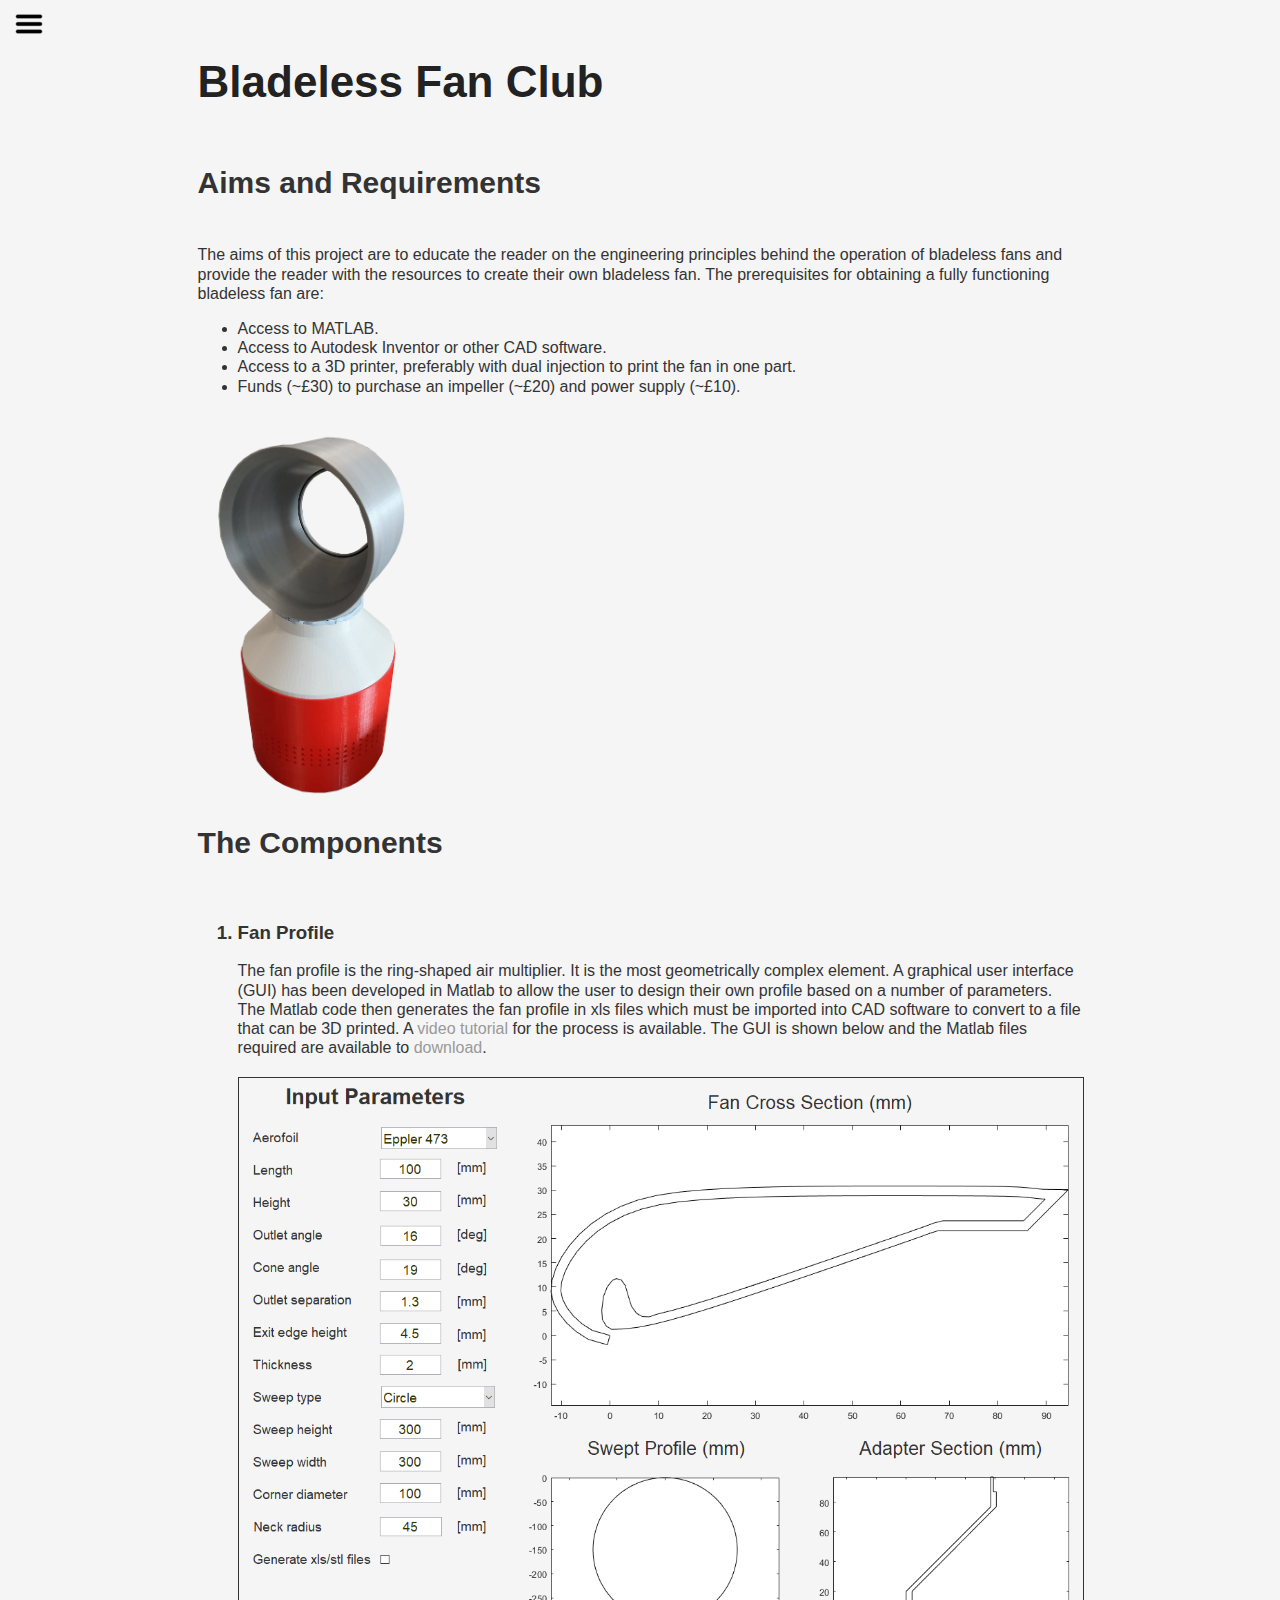
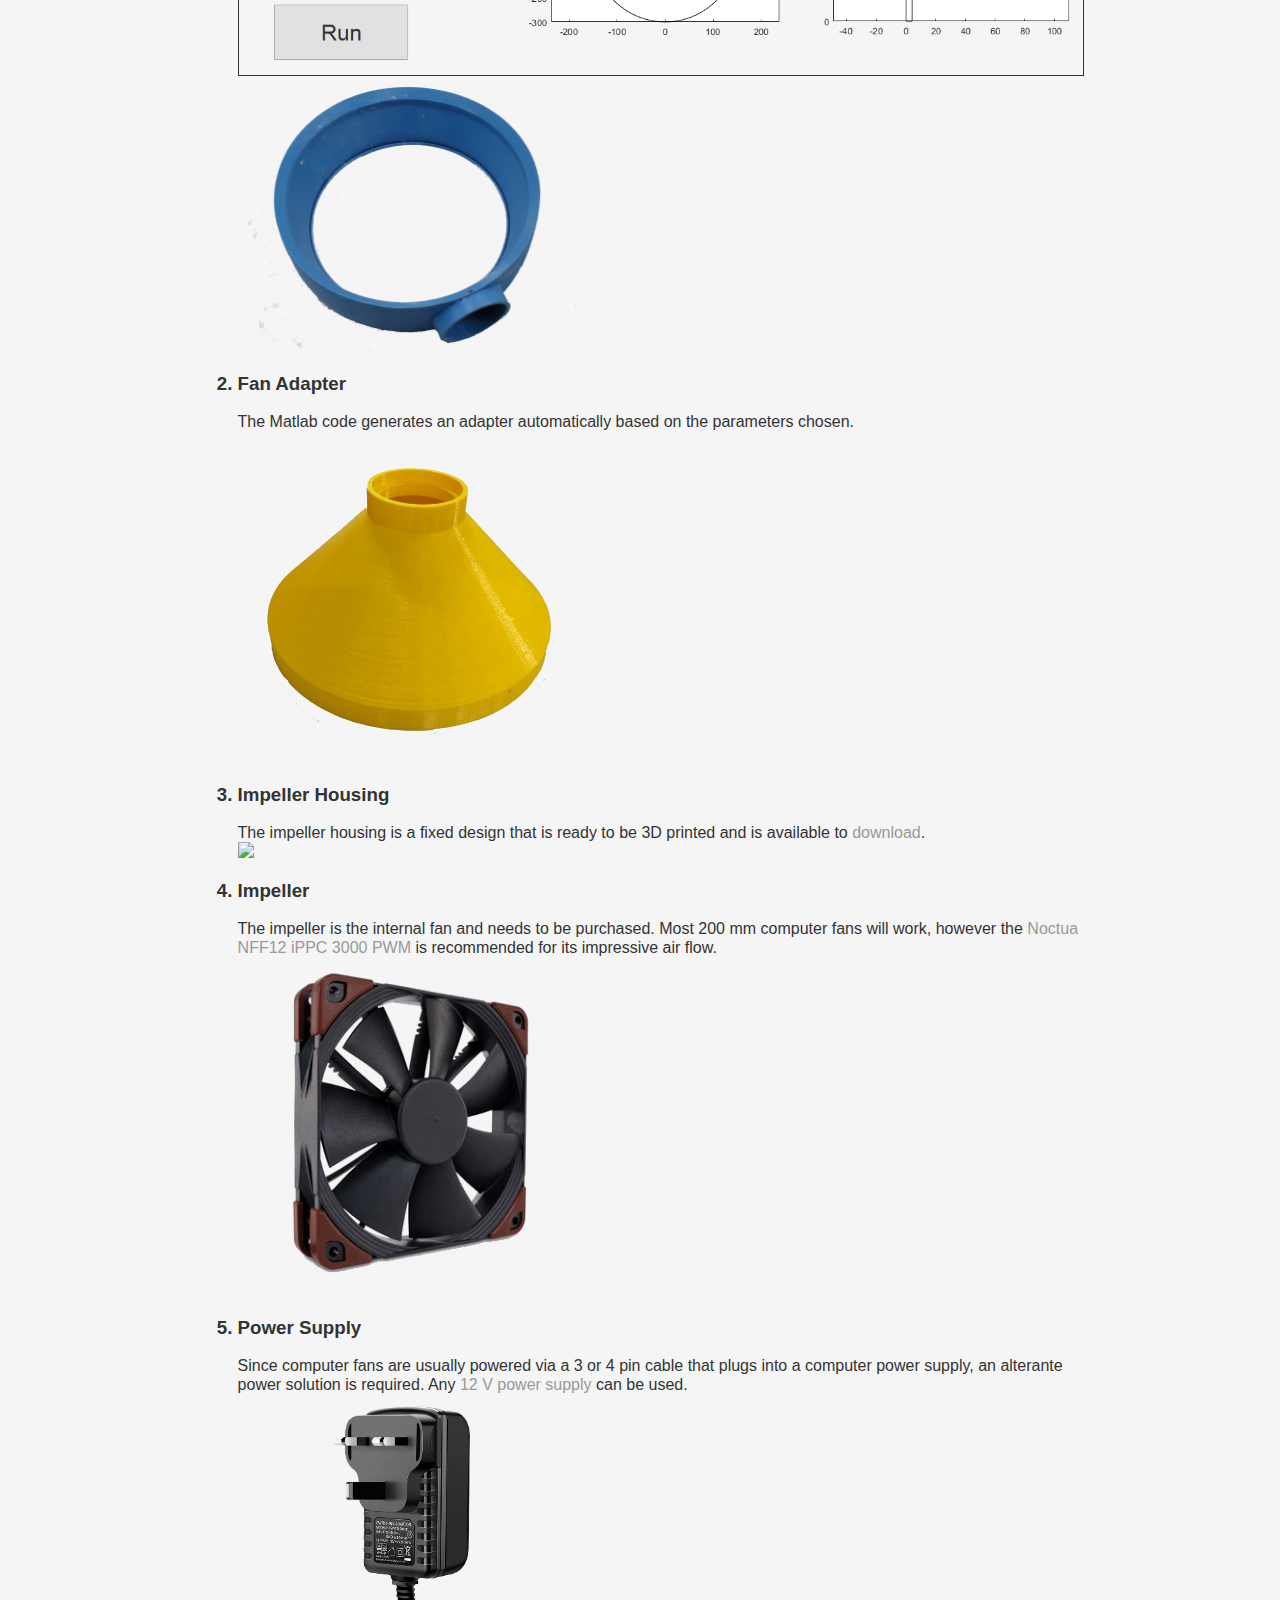
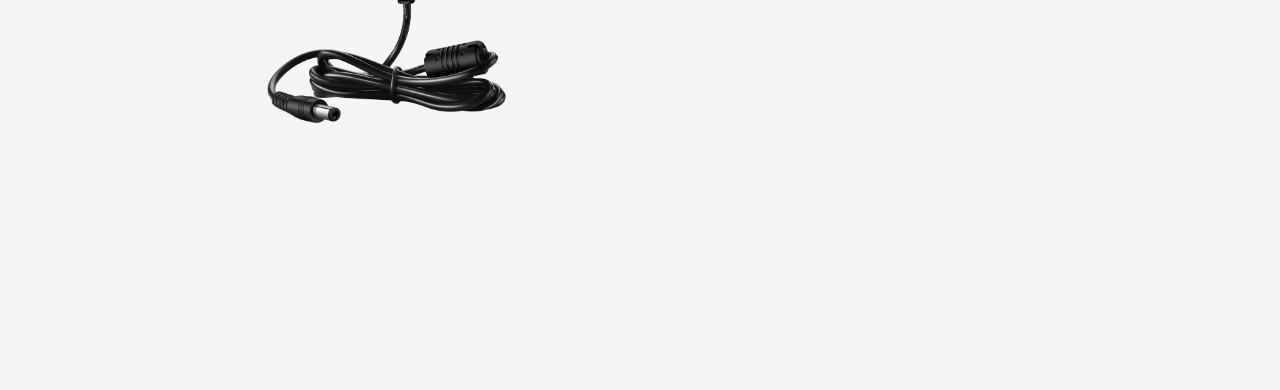
==== matlab.html @ 1fde3240 "Update matlab.html" ====
<!DOCTYPE html>
<html>

<head>
  <title>Fan Club</title>
  <link rel="stylesheet" type="text/css" href="css/style.css">
</head>

<body>
  <div class="dropdown">
    <button class="dropbtn"><img src="images/Hamburger_icon.png"></button>
    <div class="dropdown-content">
      <a href="index.html">Home</a>
      <a href="matlab.html">The Project</a>
      <a href="youtube.html">Youtube</a>
      <a href="gallery.html">Gallery</a>
    </div>
  </div>

  <div class="normal">
    <h1> Bladeless Fan Club </h1>
    <br>
<!--     <h2>Components of the Bladeless Fan</h2>

    <ol>
      <li>Fan Profile</li>

      <li>Fan Adapter</li>
      <li>Impeller Housing</li>
      <li>Impeller</li>
      
      <li>Power Cable</li>
      
    </ol> 
    <br>-->
    <h2>Aims and Requirements</h2>
    <br>
    
    The aims of this project are to educate the reader on the engineering principles behind the operation of bladeless fans
    and provide the reader with the resources to create their own bladeless fan. The prerequisites for obtaining a fully functioning bladeless fan are:<br>

    <ul>
      <li>Access to MATLAB.</li>
      <li>Access to Autodesk Inventor or other CAD software.</li>
      <li>Access to a 3D printer, preferably with dual injection to print the fan in one part.</li>
      <li>Funds (~&pound30) to purchase an impeller (~&pound20) and power supply (~&pound10).</li>
    </ul>
    <br>
    <img src="images/wrong_mini.png" width= 25%>
    <br>
    <h2>The Components</h2>
    <br>
    <ol>
      <h3><li>Fan Profile</li></h3>
        
        The fan profile is the ring-shaped air multiplier. It is the most geometrically complex element. A graphical user interface (GUI) has been developed in Matlab to allow the user to design their own profile based on a number of parameters. The Matlab code then generates the fan profile in xls files which must be imported into CAD software to convert to a file that can be 3D printed. A <a href="youtube.html" >video tutorial</a> for the process is available. The GUI is shown below and the Matlab files required are available to <a href="matlab/aero_manip.zip" download>download</a>.
        <br><br>
        <img src="images/gui_grey_3.PNG" width = 100% border = 1px >
        <br>
        <img src="images/modelscaled.png" width = 40% border = 0px >
        <br>
        

      <h3><li>Fan Adapter</li></h3>
        
        The Matlab code generates an adapter automatically based on the parameters chosen.
        <br>
        <img src="images/diameterAdapter.png" width = 40%>

      <h3><li>Impeller Housing</li></h3>
        
        The impeller housing is a fixed design that is ready to be 3D printed and is available to <a href="matlab/impellerHouse2.stl" download> download</a>.
        
        <br>
        <img src="images/impellerHouse.png" width = 40%>
        
      <h3><li>Impeller</li></h3>
        
        The impeller is the internal fan and needs to be purchased. Most 200 mm computer fans will work, however the <a href="https://www.amazon.co.uk/noctua-NF-F12-iPPC-3000-PWM/dp/B00KESS6O0" target="_blank"> Noctua NFF12 iPPC 3000 PWM</a> is recommended for its impressive air flow.
        <br>
        <img src="images/noctua.png" width = 40%>
        
      <h3><li>Power Supply</li></h3>
        
        Since computer fans are usually powered via a 3 or 4 pin cable that plugs into a computer power supply, an alterante power solution is required. Any <a href="https://www.amazon.co.uk/UGREEN-100-240V-Transformer-Converter-Portable/dp/B00UFK2JP4/ref=sr_1_2_sspa?keywords=12v+power+supply&qid=1555162951&s=gateway&sr=8-2-spons&psc=1" target="_blank">12 V power supply</a> can be used.
        <br>
        <img src="images/power_supply2.png" width = 40%>
    </ol>
  </div>
 
</body>
  
</html>
---- css/style.css ----
*{
	text-align: left;
	background-color:#f5f5f5;
	font-family: Helvetica, Arial;
}

h1{ 
	
	color:#222222;
}


a{
	text-decoration: none;
	color:#999999;
}
a ol{
	text-decoration: none;
	color:#999999;
}
a ul{
	text-decoration: none;
	color:#999999;
}
a:hover{
	color:#888888;
}
a:hover h1{
	color:#888888;
}
a:hover ul{
	color:#888888;
}
a:hover ol{
	color:#888888;
}
a:visited{
	color:#333333;
}

.dropdown {
  position: relative;
  display: inline-block;
}
.dropdown-content {
  display: none;
  position: absolute;
  left: 0;
  background-color: #f5f5f5;
  min-width: 120px;
}
.dropdown-content a {
  color: #333333;
  padding: 12px 16px;
  text-decoration: none;
  display: block;
}
.dropdown-content a:hover {background-color: #ffffff;}
.dropdown:hover .dropdown-content {display: block;}
.dropbtn{
	
	border: none;
	cursor: pointer;
	width:100%;
	height: 10%;
}
.normal a{
	color:#999999;
}
.normal a:hover{
	color:#333333;
}
.normal {
	text-align: left;
	background-color:#f5f5f5;
	color:#333333;
	
	line-height: 1.2em;
	margin: 0% 15% 20% 15%;

}
.normal h1{
	font-size: 44px;
}
.normal h2{
	font-size: 30px;
	line-height: 1.2em;
}
.bighead {
	text-align: left;
	background-color:#f5f5f5;
	color:#333333;
	font-family: Helvetica, Arial;
	line-height: 2em;
	margin: 0% 15%;
	font-size: 50px;

}
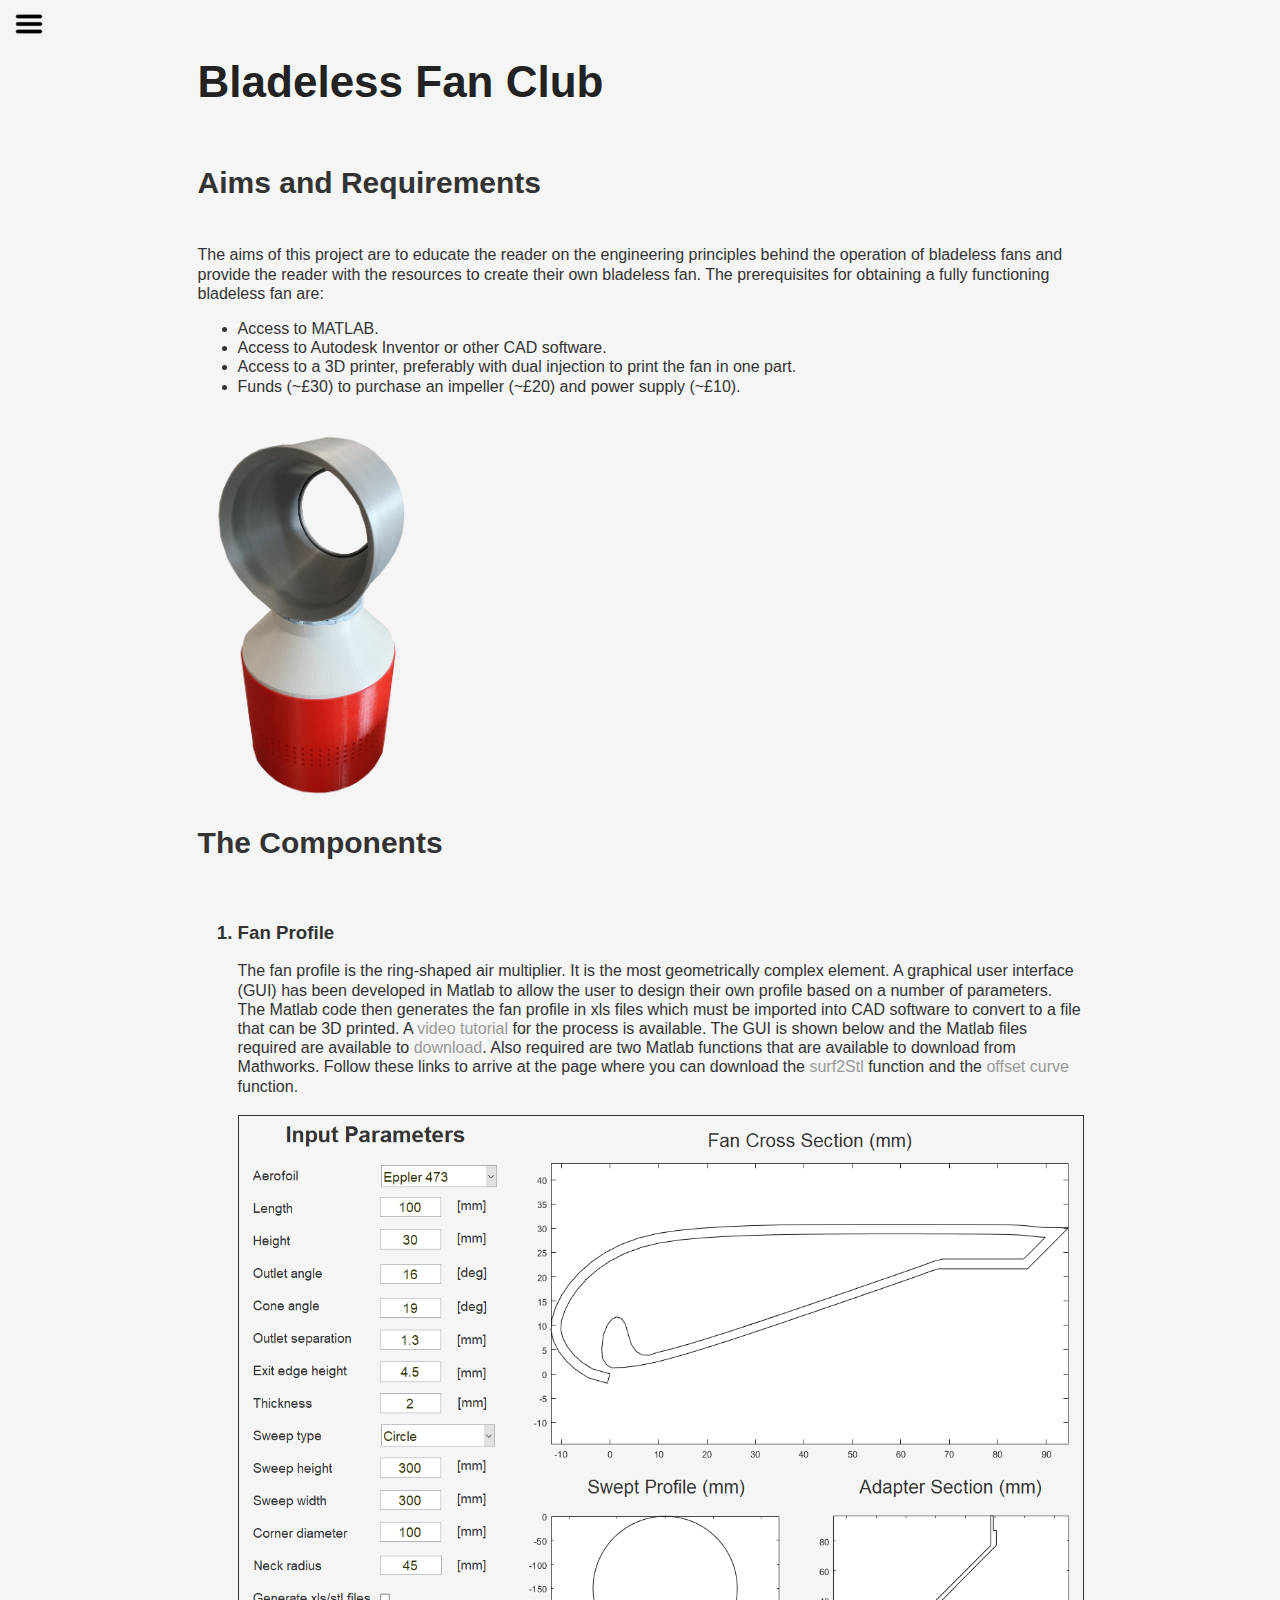
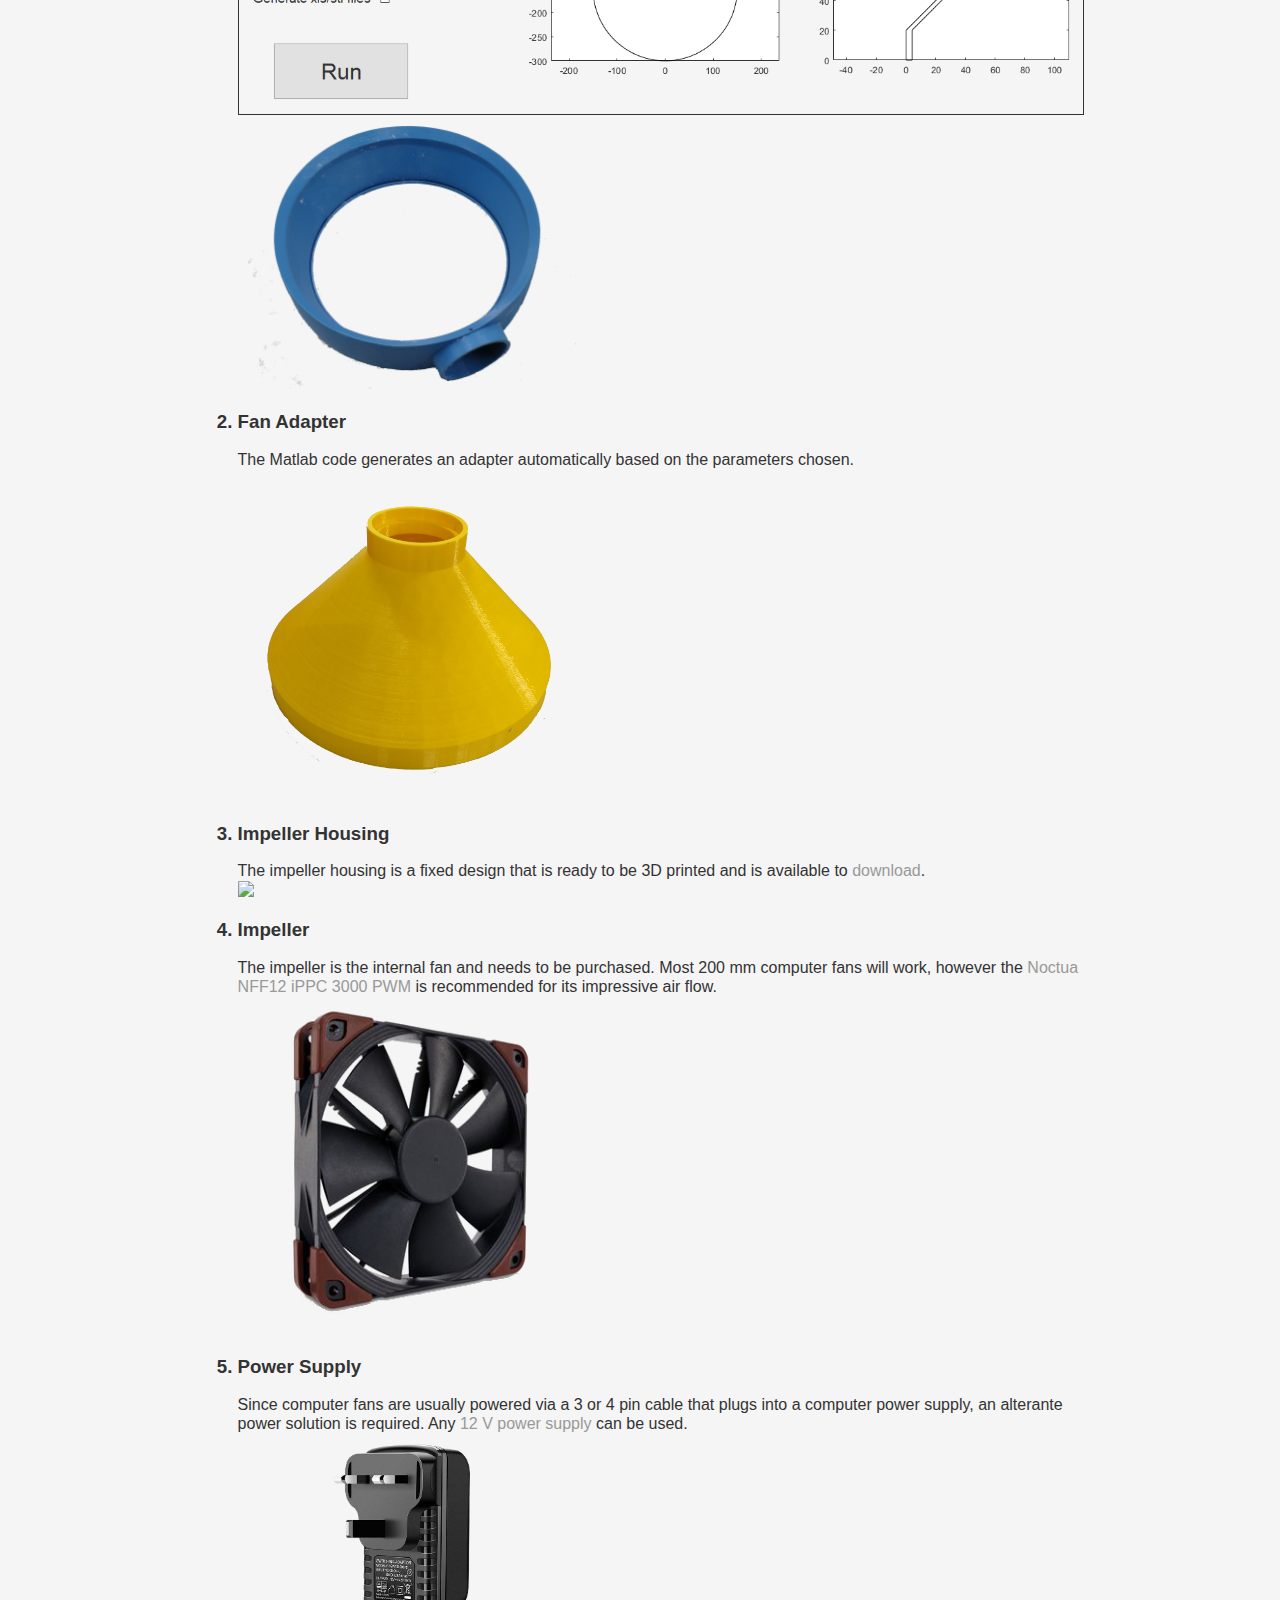
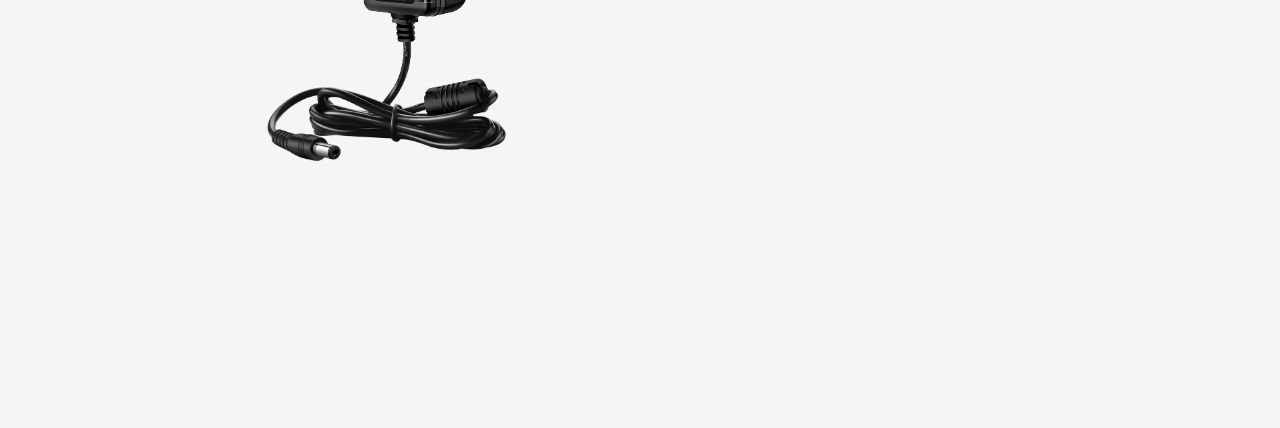
==== commit cd866e35: "Update matlab.html" ====
--- a/matlab.html
+++ b/matlab.html
@@ -53,7 +53,8 @@
     <ol>
       <h3><li>Fan Profile</li></h3>
         
-        The fan profile is the ring-shaped air multiplier. It is the most geometrically complex element. A graphical user interface (GUI) has been developed in Matlab to allow the user to design their own profile based on a number of parameters. The Matlab code then generates the fan profile in xls files which must be imported into CAD software to convert to a file that can be 3D printed. A <a href="youtube.html" >video tutorial</a> for the process is available. The GUI is shown below and the Matlab files required are available to <a href="matlab/aero_manip.zip" download>download</a>.
+        The fan profile is the ring-shaped air multiplier. It is the most geometrically complex element. A graphical user interface (GUI) has been developed in Matlab to allow the user to design their own profile based on a number of parameters. The Matlab code then generates the fan profile in xls files which must be imported into CAD software to convert to a file that can be 3D printed. A <a href="youtube.html" >video tutorial</a> for the process is available. The GUI is shown below and the Matlab files required are available to <a href="matlab/fanClub.zip" download>download</a>.
+        Also required are two Matlab functions that are available to download from Mathworks. Follow these links to arrive at the page where you can download the <a href="https://uk.mathworks.com/matlabcentral/fileexchange/4512-surf2stl" target="_blank"> surf2Stl</a> function and the <a href="https://uk.mathworks.com/matlabcentral/fileexchange/52496-offset-curve" target="_blank"> offset curve</a> function.
         <br><br>
         <img src="images/gui_grey_3.PNG" width = 100% border = 1px >
         <br>
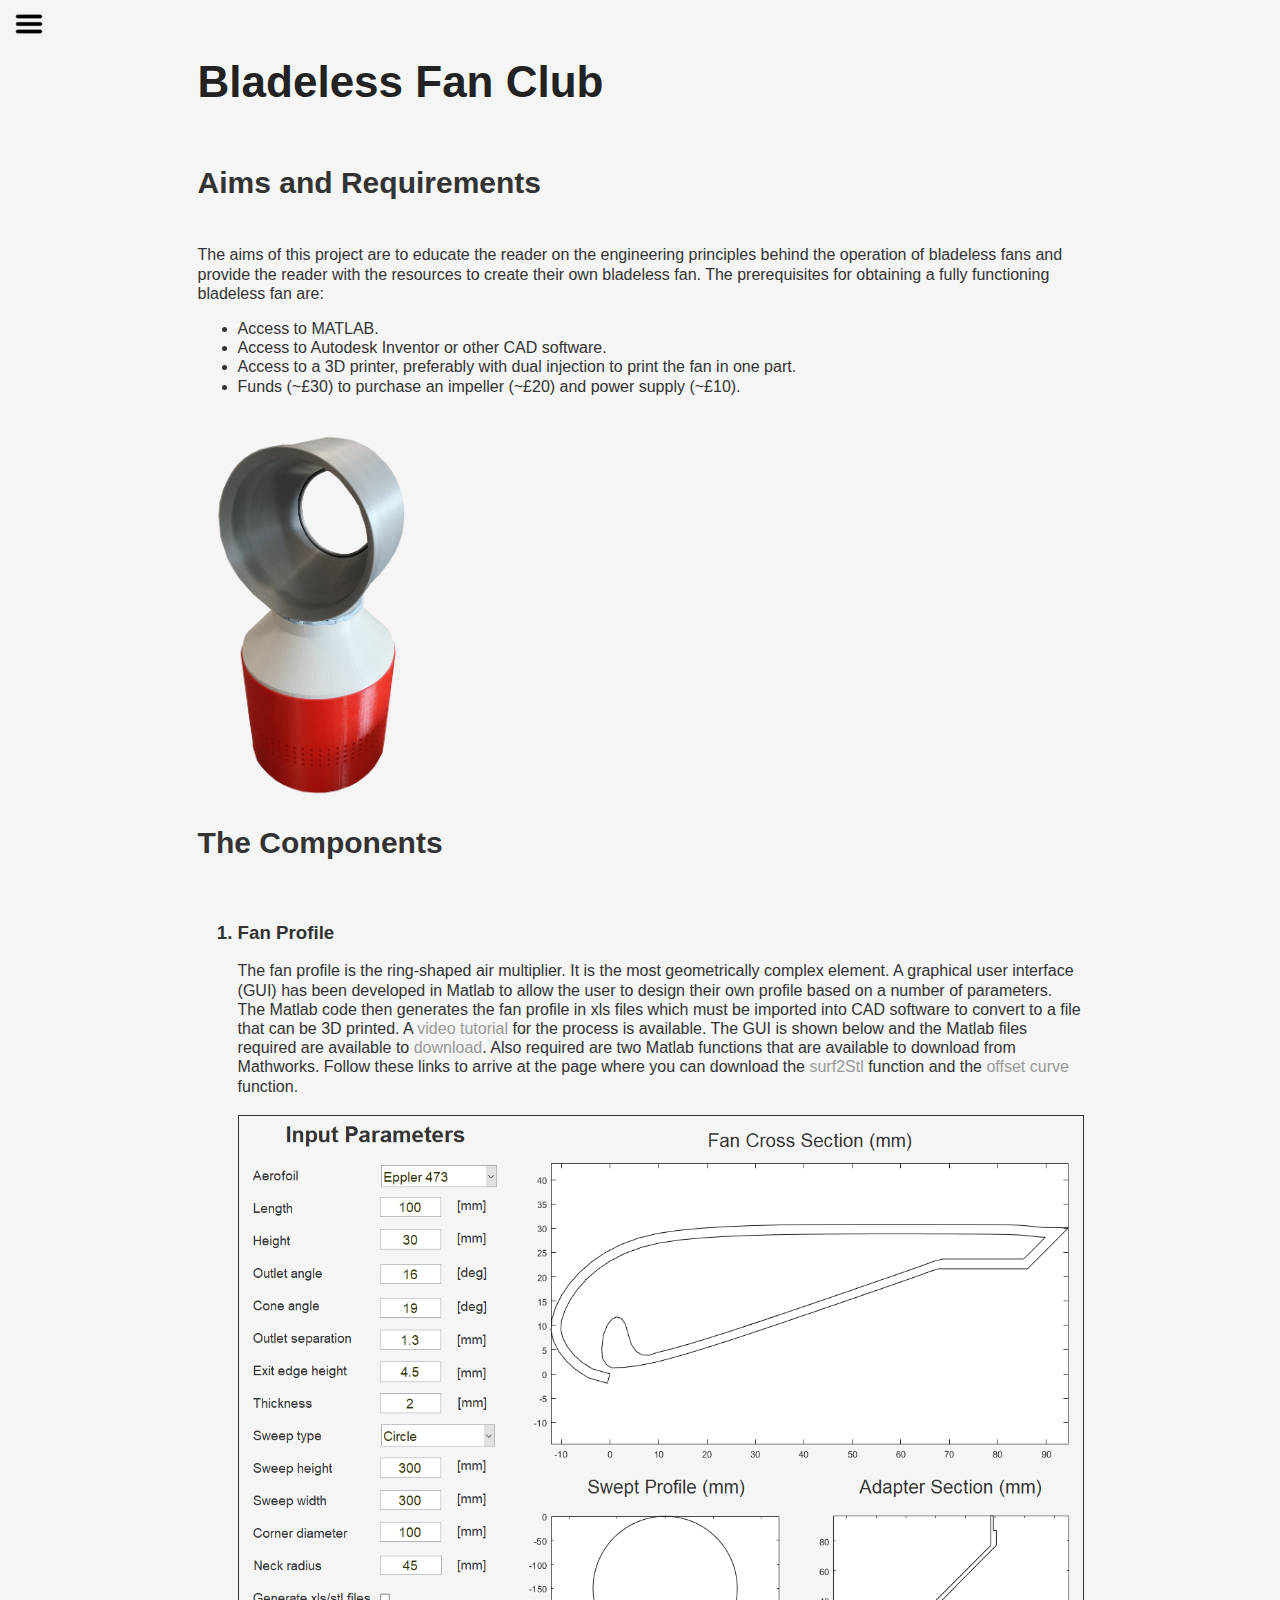
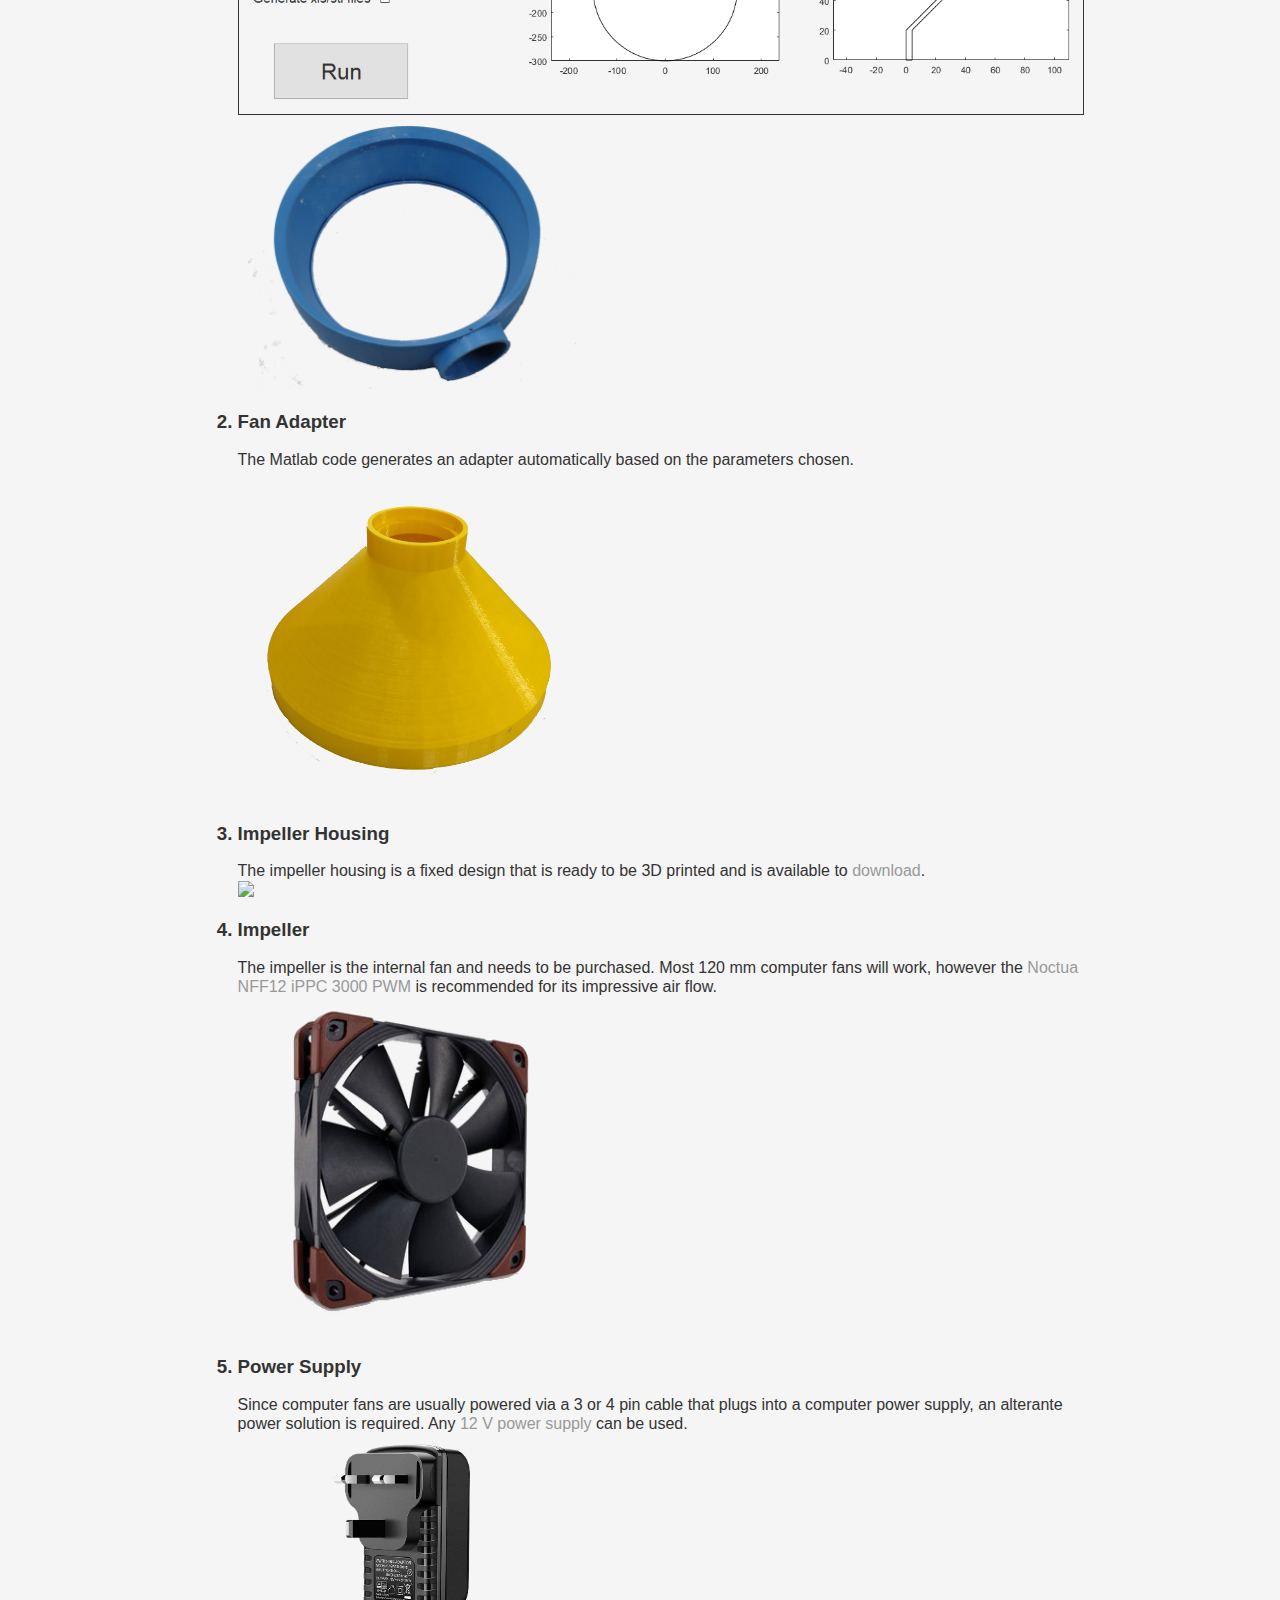
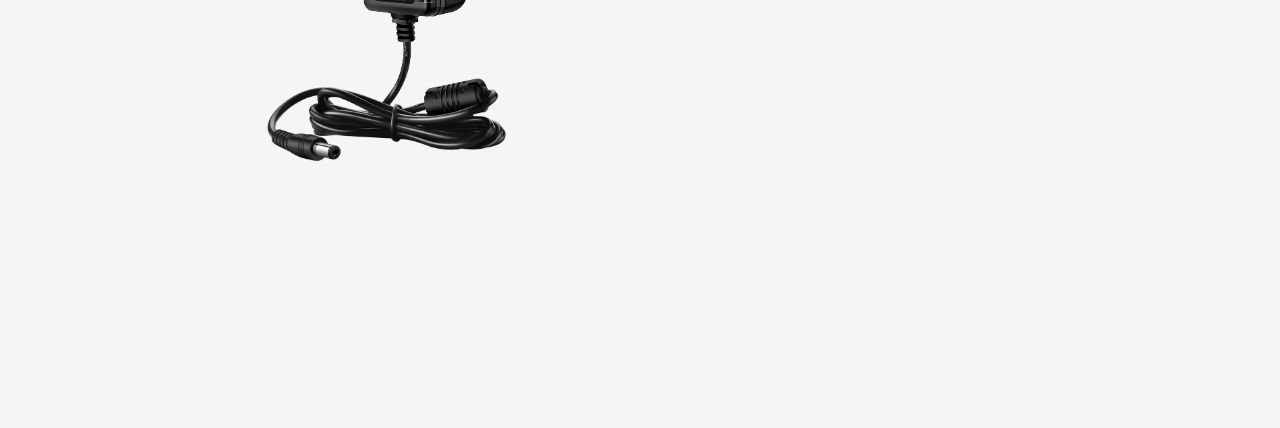
==== commit d548689b: "Update matlab.html" ====
--- a/matlab.html
+++ b/matlab.html
@@ -77,7 +77,7 @@
         
       <h3><li>Impeller</li></h3>
         
-        The impeller is the internal fan and needs to be purchased. Most 200 mm computer fans will work, however the <a href="https://www.amazon.co.uk/noctua-NF-F12-iPPC-3000-PWM/dp/B00KESS6O0" target="_blank"> Noctua NFF12 iPPC 3000 PWM</a> is recommended for its impressive air flow.
+        The impeller is the internal fan and needs to be purchased. Most 120 mm computer fans will work, however the <a href="https://www.amazon.co.uk/noctua-NF-F12-iPPC-3000-PWM/dp/B00KESS6O0" target="_blank"> Noctua NFF12 iPPC 3000 PWM</a> is recommended for its impressive air flow.
         <br>
         <img src="images/noctua.png" width = 40%>
         
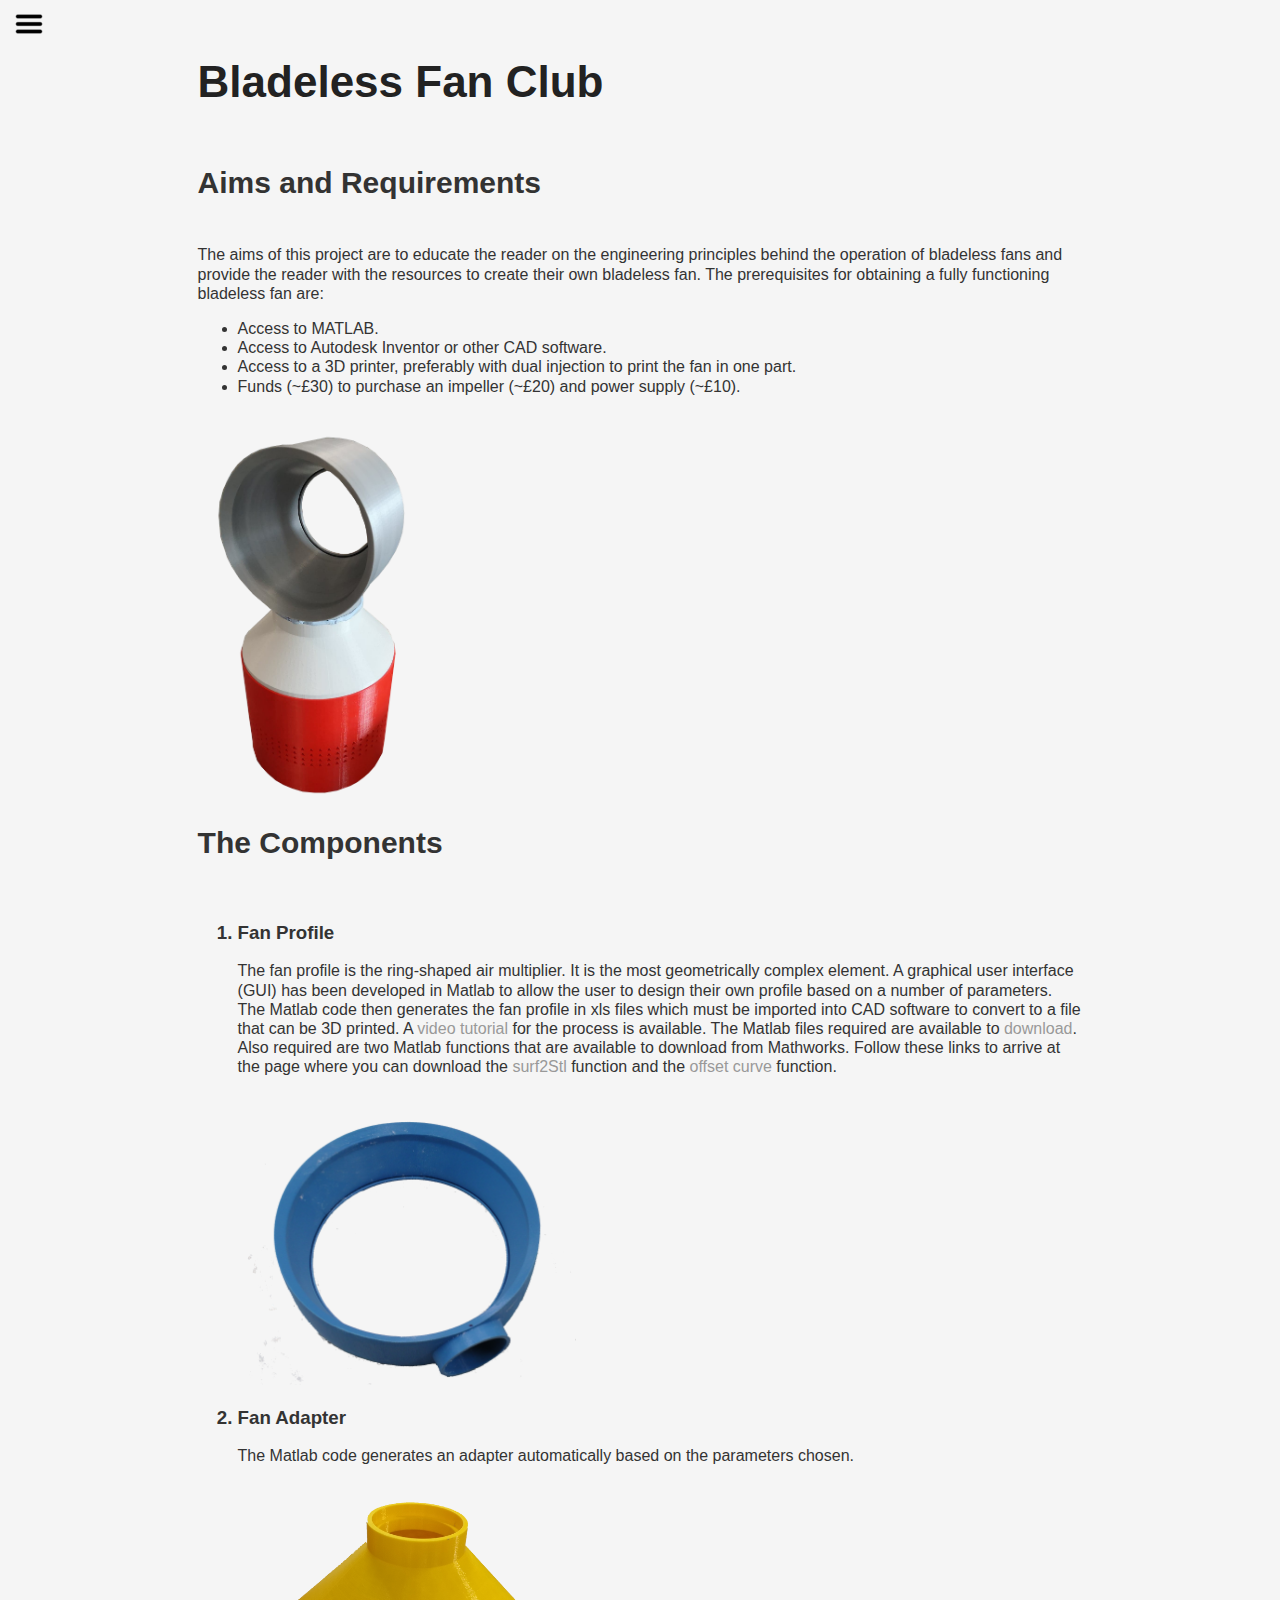
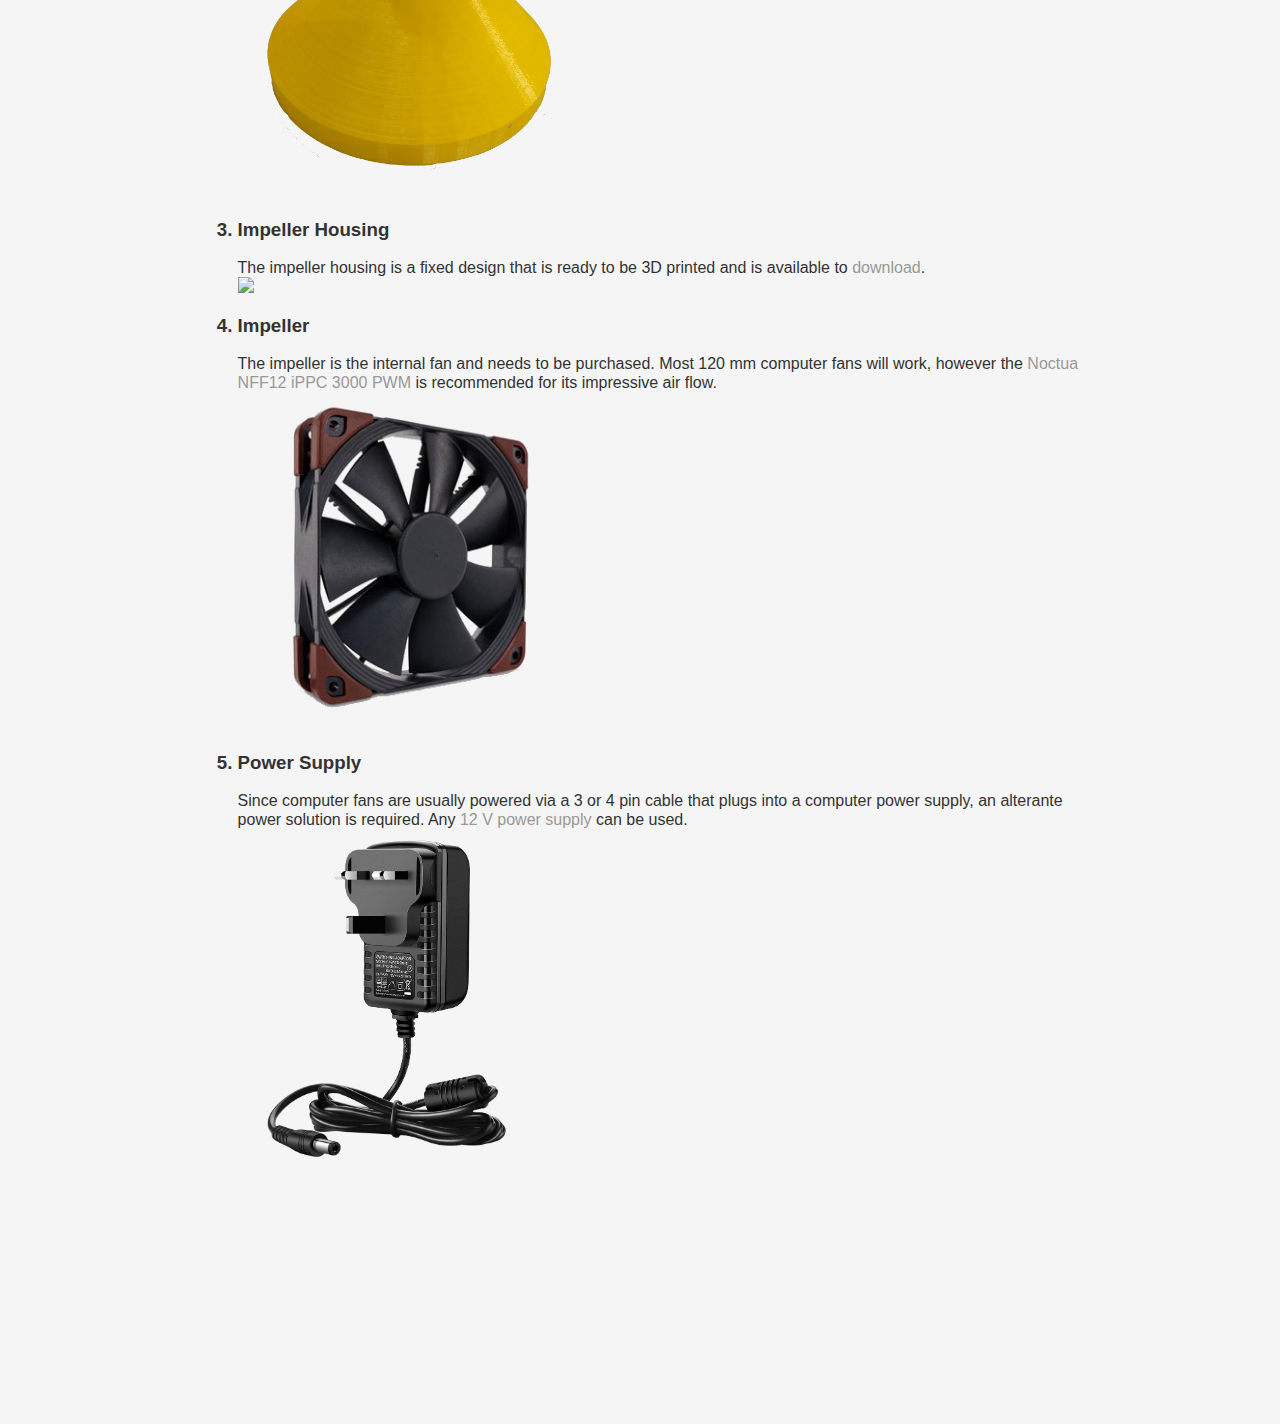
==== commit c4e0201b: "Update matlab.html" ====
--- a/matlab.html
+++ b/matlab.html
@@ -53,10 +53,10 @@
     <ol>
       <h3><li>Fan Profile</li></h3>
         
-        The fan profile is the ring-shaped air multiplier. It is the most geometrically complex element. A graphical user interface (GUI) has been developed in Matlab to allow the user to design their own profile based on a number of parameters. The Matlab code then generates the fan profile in xls files which must be imported into CAD software to convert to a file that can be 3D printed. A <a href="youtube.html" >video tutorial</a> for the process is available. The GUI is shown below and the Matlab files required are available to <a href="matlab/fanClub.zip" download>download</a>.
+        The fan profile is the ring-shaped air multiplier. It is the most geometrically complex element. A graphical user interface (GUI) has been developed in Matlab to allow the user to design their own profile based on a number of parameters. The Matlab code then generates the fan profile in xls files which must be imported into CAD software to convert to a file that can be 3D printed. A <a href="youtube.html" >video tutorial</a> for the process is available. The Matlab files required are available to <a href="matlab/fanClub.zip" download>download</a>.
         Also required are two Matlab functions that are available to download from Mathworks. Follow these links to arrive at the page where you can download the <a href="https://uk.mathworks.com/matlabcentral/fileexchange/4512-surf2stl" target="_blank"> surf2Stl</a> function and the <a href="https://uk.mathworks.com/matlabcentral/fileexchange/52496-offset-curve" target="_blank"> offset curve</a> function.
         <br><br>
-        <img src="images/gui_grey_3.PNG" width = 100% border = 1px >
+<!--         <img src="images/gui_grey_3.PNG" width = 100% border = 1px >-->
         <br>
         <img src="images/modelscaled.png" width = 40% border = 0px >
         <br>
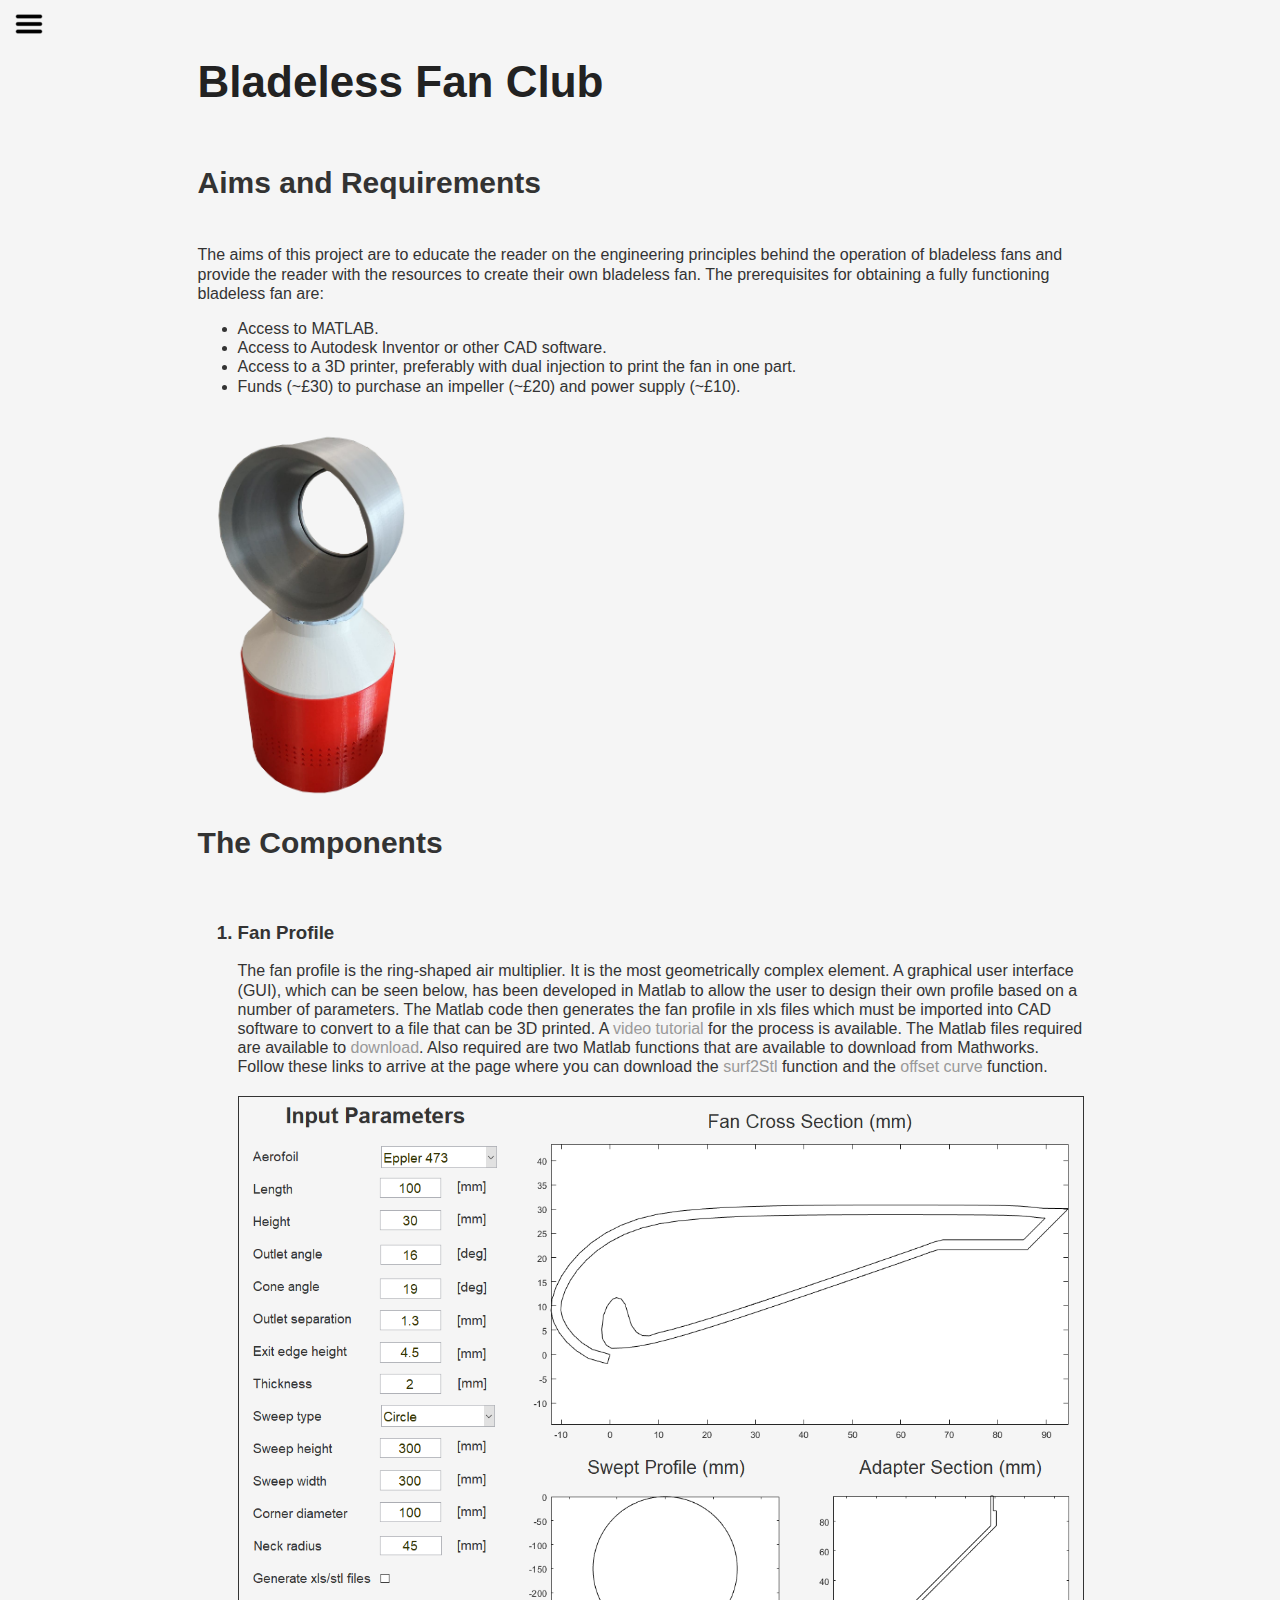
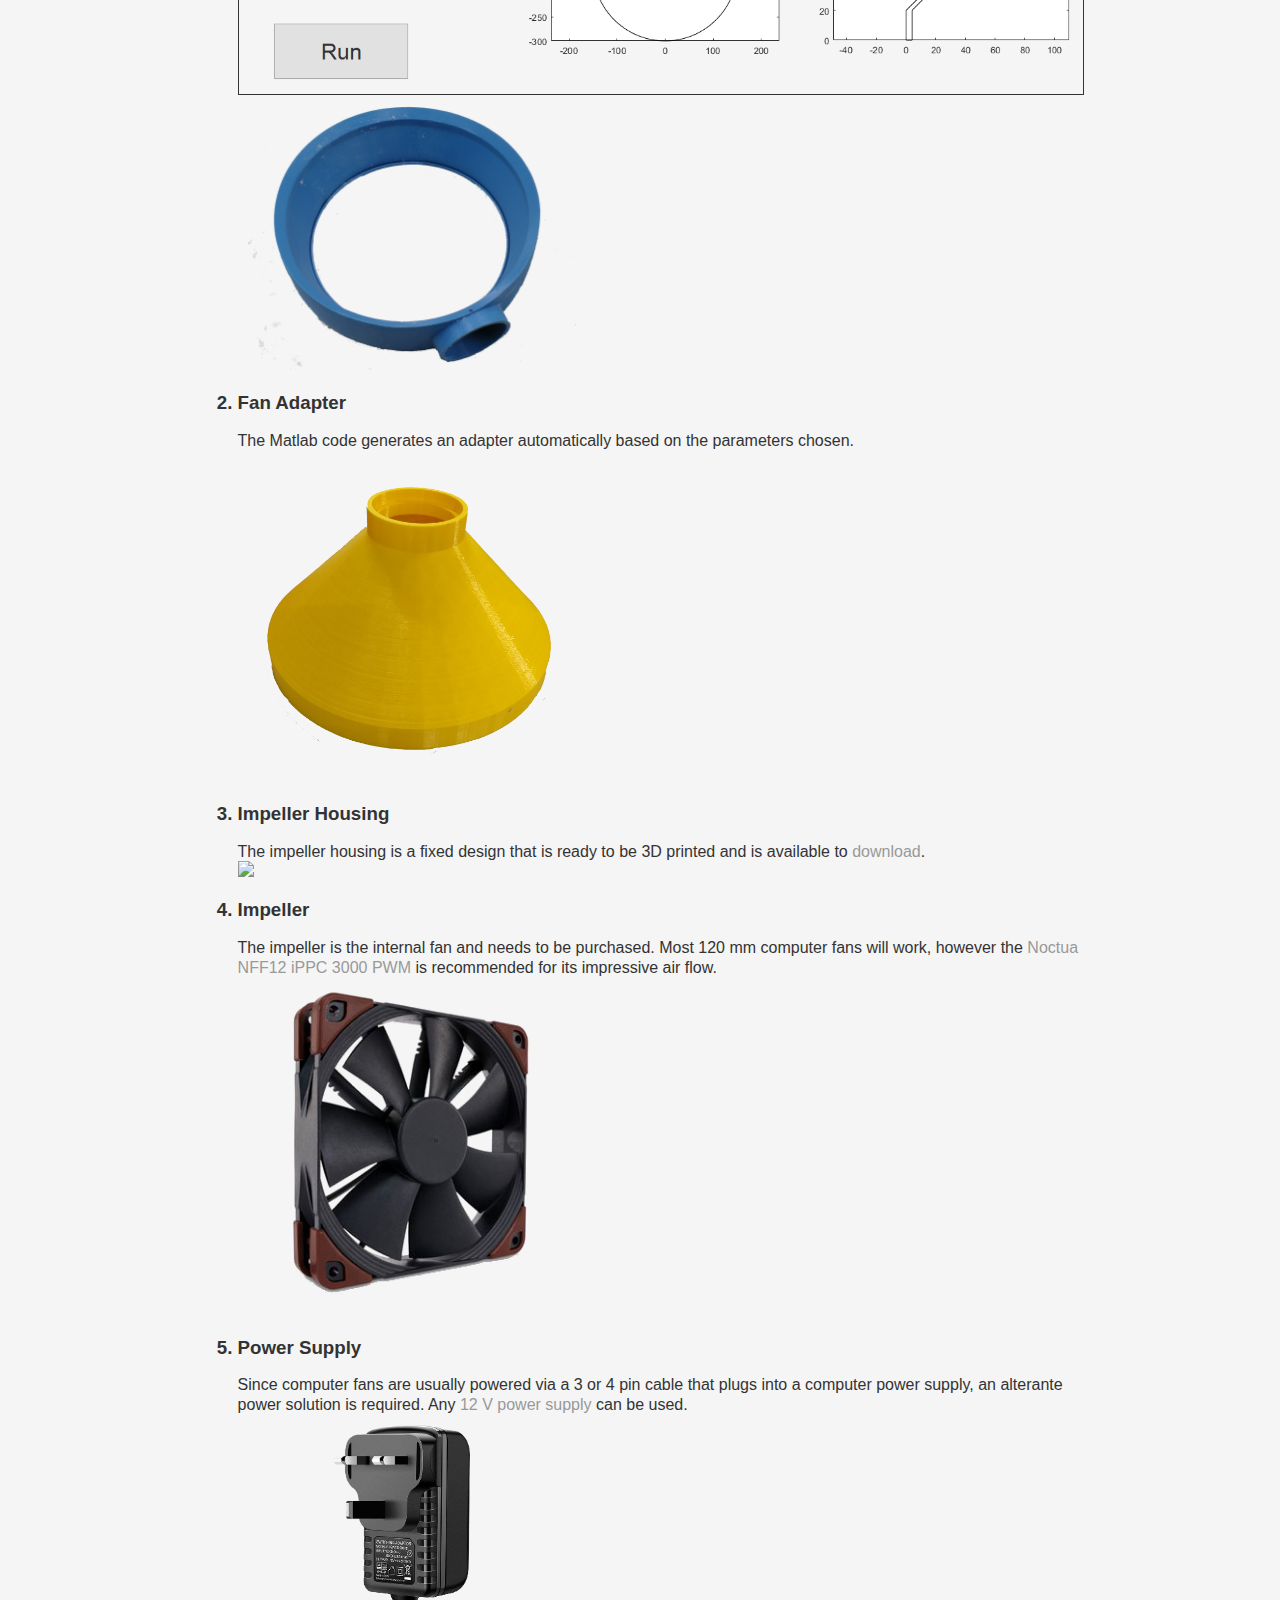
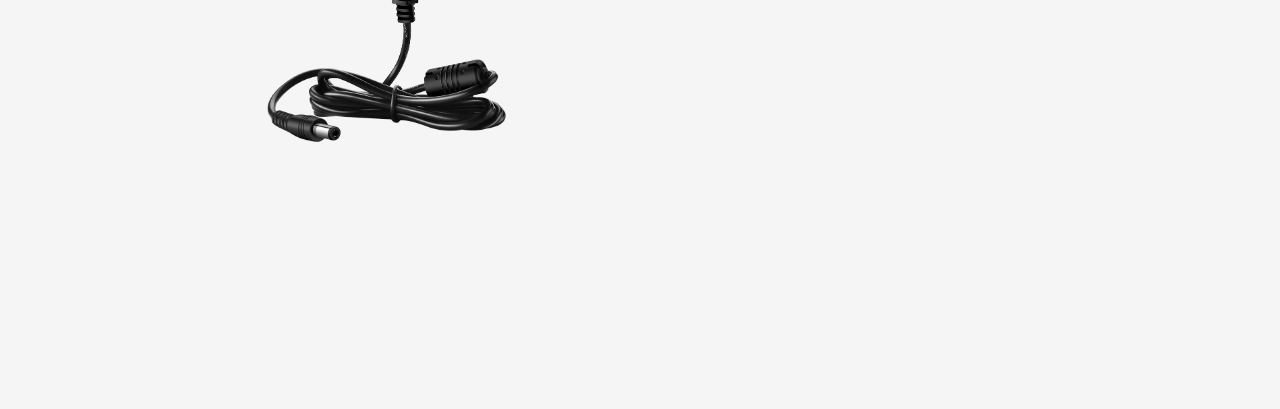
==== commit ff8bcf06: "Update matlab.html" ====
--- a/matlab.html
+++ b/matlab.html
@@ -53,10 +53,10 @@
     <ol>
       <h3><li>Fan Profile</li></h3>
         
-        The fan profile is the ring-shaped air multiplier. It is the most geometrically complex element. A graphical user interface (GUI) has been developed in Matlab to allow the user to design their own profile based on a number of parameters. The Matlab code then generates the fan profile in xls files which must be imported into CAD software to convert to a file that can be 3D printed. A <a href="youtube.html" >video tutorial</a> for the process is available. The Matlab files required are available to <a href="matlab/fanClub.zip" download>download</a>.
+        The fan profile is the ring-shaped air multiplier. It is the most geometrically complex element. A graphical user interface (GUI), which can be seen below, has been developed in Matlab to allow the user to design their own profile based on a number of parameters. The Matlab code then generates the fan profile in xls files which must be imported into CAD software to convert to a file that can be 3D printed. A <a href="youtube.html" >video tutorial</a> for the process is available. The Matlab files required are available to <a href="matlab/fanClub.zip" download>download</a>.
         Also required are two Matlab functions that are available to download from Mathworks. Follow these links to arrive at the page where you can download the <a href="https://uk.mathworks.com/matlabcentral/fileexchange/4512-surf2stl" target="_blank"> surf2Stl</a> function and the <a href="https://uk.mathworks.com/matlabcentral/fileexchange/52496-offset-curve" target="_blank"> offset curve</a> function.
         <br><br>
-<!--         <img src="images/gui_grey_3.PNG" width = 100% border = 1px >-->
+        <img src="images/gui_grey_3.PNG" width = 100% border = 1px >
         <br>
         <img src="images/modelscaled.png" width = 40% border = 0px >
         <br>
